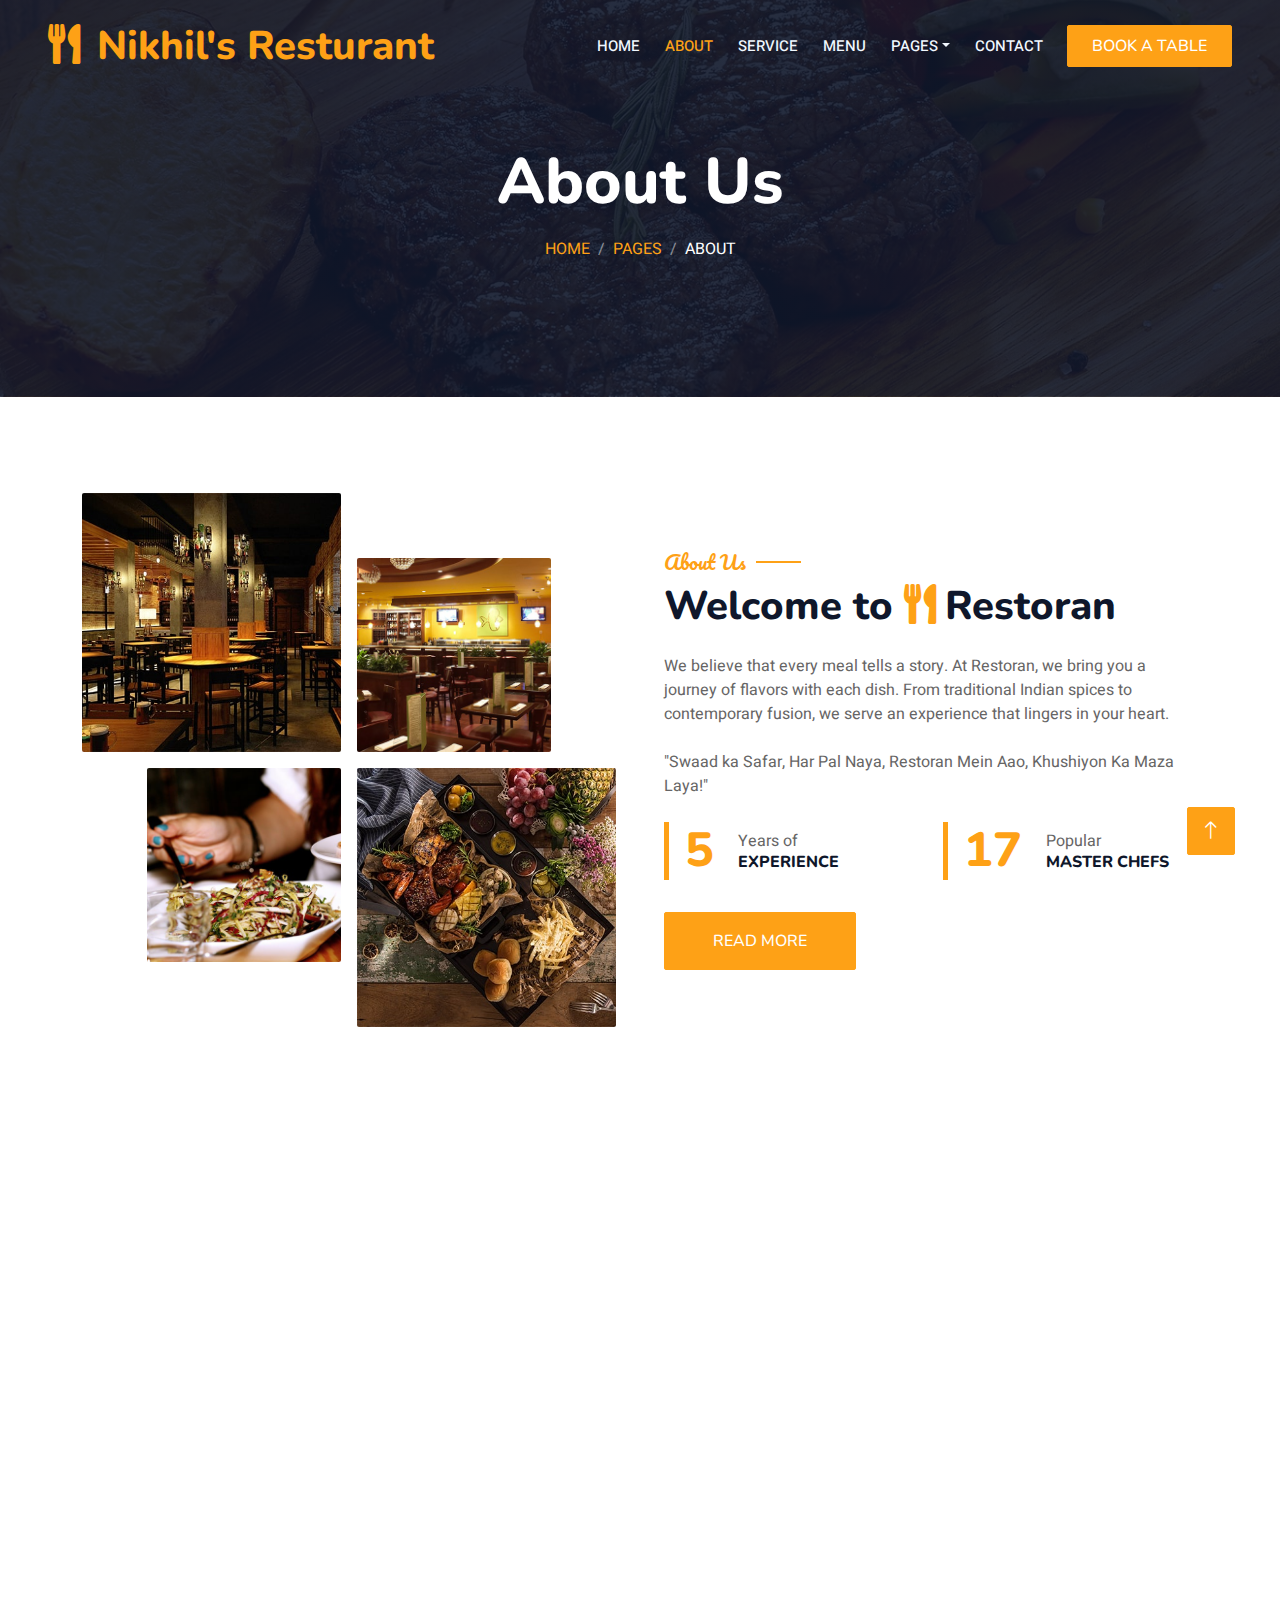
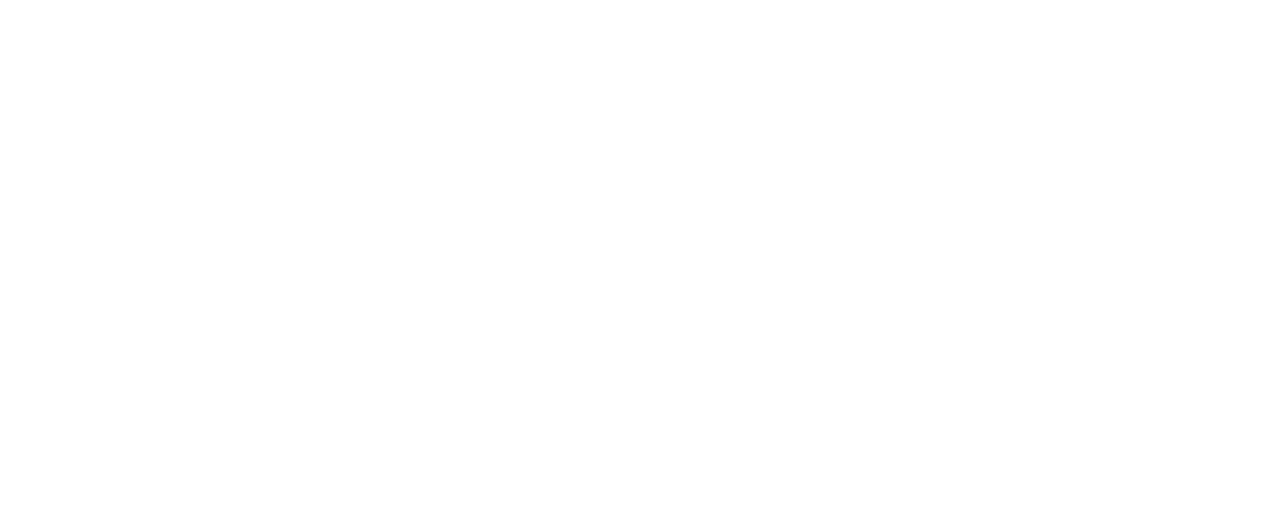
==== about.html @ 28a28272 "Khao Khao" ====
<!DOCTYPE html>
<html lang="en">

<head>
    <meta charset="utf-8">
    <title>Nikhil's Resturant</title>
    <meta content="width=device-width, initial-scale=1.0" name="viewport">
    <meta content="" name="keywords">
    <meta content="" name="description">

    <!-- Favicon -->
    <link href="img/favicon.ico" rel="icon">

    <!-- Google Web Fonts -->
    <link rel="preconnect" href="https://fonts.googleapis.com">
    <link rel="preconnect" href="https://fonts.gstatic.com" crossorigin>
    <link href="https://fonts.googleapis.com/css2?family=Heebo:wght@400;500;600&family=Nunito:wght@600;700;800&family=Pacifico&display=swap" rel="stylesheet">

    <!-- Icon Font Stylesheet -->
    <link href="https://cdnjs.cloudflare.com/ajax/libs/font-awesome/5.10.0/css/all.min.css" rel="stylesheet">
    <link href="https://cdn.jsdelivr.net/npm/bootstrap-icons@1.4.1/font/bootstrap-icons.css" rel="stylesheet">

    <!-- Libraries Stylesheet -->
    <link href="lib/animate/animate.min.css" rel="stylesheet">
    <link href="lib/owlcarousel/assets/owl.carousel.min.css" rel="stylesheet">
    <link href="lib/tempusdominus/css/tempusdominus-bootstrap-4.min.css" rel="stylesheet" />

    <!-- Customized Bootstrap Stylesheet -->
    <link href="css/bootstrap.min.css" rel="stylesheet">

    <!-- Template Stylesheet -->
    <link href="css/style.css" rel="stylesheet">
</head>

<body>
    <div class="container-xxl bg-white p-0">
        <!-- Spinner Start -->
        <div id="spinner" class="show bg-white position-fixed translate-middle w-100 vh-100 top-50 start-50 d-flex align-items-center justify-content-center">
            <div class="spinner-border text-primary" style="width: 3rem; height: 3rem;" role="status">
                <span class="sr-only">Loading...</span>
            </div>
        </div>
        <!-- Spinner End -->


        <!-- Navbar & Hero Start -->
        <div class="container-xxl position-relative p-0">
            <nav class="navbar navbar-expand-lg navbar-dark bg-dark px-4 px-lg-5 py-3 py-lg-0">
                <a href="" class="navbar-brand p-0">
                    <h1 class="text-primary m-0"><i class="fa fa-utensils me-3"></i>Nikhil's Resturant</h1>
                    <!-- <img src="img/logo.png" alt="Logo"> -->
                </a>
                <button class="navbar-toggler" type="button" data-bs-toggle="collapse" data-bs-target="#navbarCollapse">
                    <span class="fa fa-bars"></span>
                </button>
                <div class="collapse navbar-collapse" id="navbarCollapse">
                    <div class="navbar-nav ms-auto py-0 pe-4">
                        <a href="index.html" class="nav-item nav-link">Home</a>
                        <a href="about.html" class="nav-item nav-link active">About</a>
                        <a href="service.html" class="nav-item nav-link">Service</a>
                        <a href="menu.html" class="nav-item nav-link">Menu</a>
                        <div class="nav-item dropdown">
                            <a href="#" class="nav-link dropdown-toggle" data-bs-toggle="dropdown">Pages</a>
                            <div class="dropdown-menu m-0">
                                <a href="booking.html" class="dropdown-item">Booking</a>
                                <a href="team.html" class="dropdown-item">Our Team</a>
                                <a href="testimonial.html" class="dropdown-item">Testimonial</a>
                            </div>
                        </div>
                        <a href="contact.html" class="nav-item nav-link">Contact</a>
                    </div>
                    <a href="" class="btn btn-primary py-2 px-4">Book A Table</a>
                </div>
            </nav>

            <div class="container-xxl py-5 bg-dark hero-header mb-5">
                <div class="container text-center my-5 pt-5 pb-4">
                    <h1 class="display-3 text-white mb-3 animated slideInDown">About Us</h1>
                    <nav aria-label="breadcrumb">
                        <ol class="breadcrumb justify-content-center text-uppercase">
                            <li class="breadcrumb-item"><a href="#">Home</a></li>
                            <li class="breadcrumb-item"><a href="#">Pages</a></li>
                            <li class="breadcrumb-item text-white active" aria-current="page">About</li>
                        </ol>
                    </nav>
                </div>
            </div>
        </div>
        <!-- Navbar & Hero End -->


        <!-- About Start -->
        <div class="container-xxl py-5">
            <div class="container">
                <div class="row g-5 align-items-center">
                    <div class="col-lg-6">
                        <div class="row g-3">
                            <div class="col-6 text-start">
                                <img class="img-fluid rounded w-100 wow zoomIn" data-wow-delay="0.1s" src="img/about-1.jpg">
                            </div>
                            <div class="col-6 text-start">
                                <img class="img-fluid rounded w-75 wow zoomIn" data-wow-delay="0.3s" src="img/about-2.jpg" style="margin-top: 25%;">
                            </div>
                            <div class="col-6 text-end">
                                <img class="img-fluid rounded w-75 wow zoomIn" data-wow-delay="0.5s" src="img/about-3.jpg">
                            </div>
                            <div class="col-6 text-end">
                                <img class="img-fluid rounded w-100 wow zoomIn" data-wow-delay="0.7s" src="img/about-4.jpg">
                            </div>
                        </div>
                    </div>
                    <div class="col-lg-6">
    <h5 class="section-title ff-secondary text-start text-primary fw-normal">About Us</h5>
    <h1 class="mb-4">Welcome to <i class="fa fa-utensils text-primary me-2"></i>Restoran</h1>
    <p class="mb-4">We believe that every meal tells a story. At Restoran, we bring you a journey of flavors with each dish. From traditional Indian spices to contemporary fusion, we serve an experience that lingers in your heart.</p>
    <p class="mb-4">"Swaad ka Safar, Har Pal Naya, Restoran Mein Aao, Khushiyon Ka Maza Laya!"</p>
    <div class="row g-4 mb-4">
        <div class="col-sm-6">
            <div class="d-flex align-items-center border-start border-5 border-primary px-3">
                <h1 class="flex-shrink-0 display-5 text-primary mb-0" data-toggle="counter-up">15</h1>
                <div class="ps-4">
                    <p class="mb-0">Years of</p>
                    <h6 class="text-uppercase mb-0">Experience</h6>
                </div>
            </div>
        </div>
        <div class="col-sm-6">
            <div class="d-flex align-items-center border-start border-5 border-primary px-3">
                <h1 class="flex-shrink-0 display-5 text-primary mb-0" data-toggle="counter-up">50</h1>
                <div class="ps-4">
                    <p class="mb-0">Popular</p>
                    <h6 class="text-uppercase mb-0">Master Chefs</h6>
                </div>
            </div>
        </div>
    </div>
    <a class="btn btn-primary py-3 px-5 mt-2" href="">Read More</a>
</div>

                </div>
            </div>
        </div>
        <!-- About End -->


        <!-- Team Start -->
        <div class="container-xxl pt-5 pb-3">
            <div class="container">
                <div class="text-center wow fadeInUp" data-wow-delay="0.1s">
                    <h5 class="section-title ff-secondary text-center text-primary fw-normal">Team Members</h5>
                    <h1 class="mb-5">Our Master Chefs</h1>
                </div>
                <div class="row g-4">
                    <div class="col-lg-3 col-md-6 wow fadeInUp" data-wow-delay="0.1s">
                        <div class="team-item text-center rounded overflow-hidden">
                            <div class="rounded-circle overflow-hidden m-4">
                                <img class="img-fluid" src="img/team-1.jpg" alt="">
                            </div>
                            <h5 class="mb-0">Full Name</h5>
                            <small>Designation</small>
                            <div class="d-flex justify-content-center mt-3">
                                <a class="btn btn-square btn-primary mx-1" href=""><i class="fab fa-facebook-f"></i></a>
                                <a class="btn btn-square btn-primary mx-1" href=""><i class="fab fa-twitter"></i></a>
                                <a class="btn btn-square btn-primary mx-1" href=""><i class="fab fa-instagram"></i></a>
                            </div>
                        </div>
                    </div>
                    <div class="col-lg-3 col-md-6 wow fadeInUp" data-wow-delay="0.3s">
                        <div class="team-item text-center rounded overflow-hidden">
                            <div class="rounded-circle overflow-hidden m-4">
                                <img class="img-fluid" src="img/team-2.jpg" alt="">
                            </div>
                            <h5 class="mb-0">Full Name</h5>
                            <small>Designation</small>
                            <div class="d-flex justify-content-center mt-3">
                                <a class="btn btn-square btn-primary mx-1" href=""><i class="fab fa-facebook-f"></i></a>
                                <a class="btn btn-square btn-primary mx-1" href=""><i class="fab fa-twitter"></i></a>
                                <a class="btn btn-square btn-primary mx-1" href=""><i class="fab fa-instagram"></i></a>
                            </div>
                        </div>
                    </div>
                    <div class="col-lg-3 col-md-6 wow fadeInUp" data-wow-delay="0.5s">
                        <div class="team-item text-center rounded overflow-hidden">
                            <div class="rounded-circle overflow-hidden m-4">
                                <img class="img-fluid" src="img/team-3.jpg" alt="">
                            </div>
                            <h5 class="mb-0">Full Name</h5>
                            <small>Designation</small>
                            <div class="d-flex justify-content-center mt-3">
                                <a class="btn btn-square btn-primary mx-1" href=""><i class="fab fa-facebook-f"></i></a>
                                <a class="btn btn-square btn-primary mx-1" href=""><i class="fab fa-twitter"></i></a>
                                <a class="btn btn-square btn-primary mx-1" href=""><i class="fab fa-instagram"></i></a>
                            </div>
                        </div>
                    </div>
                    <div class="col-lg-3 col-md-6 wow fadeInUp" data-wow-delay="0.7s">
                        <div class="team-item text-center rounded overflow-hidden">
                            <div class="rounded-circle overflow-hidden m-4">
                                <img class="img-fluid" src="img/team-4.jpg" alt="">
                            </div>
                            <h5 class="mb-0">Full Name</h5>
                            <small>Designation</small>
                            <div class="d-flex justify-content-center mt-3">
                                <a class="btn btn-square btn-primary mx-1" href=""><i class="fab fa-facebook-f"></i></a>
                                <a class="btn btn-square btn-primary mx-1" href=""><i class="fab fa-twitter"></i></a>
                                <a class="btn btn-square btn-primary mx-1" href=""><i class="fab fa-instagram"></i></a>
                            </div>
                        </div>
                    </div>
                </div>
            </div>
        </div>
        <!-- Team End -->
        

        <!-- Footer Start -->
     <div class="container-fluid bg-dark text-light footer pt-5 mt-5 wow fadeIn" data-wow-delay="0.1s">
    <div class="container py-5">
        <div class="row g-5">
            <div class="col-lg-3 col-md-6">
                <h4 class="section-title ff-secondary text-start text-primary fw-normal mb-4">Company</h4>
                <a class="btn btn-link" href="">About Us</a>
                <a class="btn btn-link" href="">Contact Us</a>
                <a class="btn btn-link" href="">Reservation</a>
                <a class="btn btn-link" href="">Privacy Policy</a>
                <a class="btn btn-link" href="">Terms & Conditions</a>
            </div>
            <div class="col-lg-3 col-md-6">
                <h4 class="section-title ff-secondary text-start text-primary fw-normal mb-4">Contact</h4>
                <p class="mb-2"><i class="fa fa-map-marker-alt me-3"></i>123 MG Road, Bangalore, India</p>
                <p class="mb-2"><i class="fa fa-phone-alt me-3"></i>+91 98765 43210</p>
                <p class="mb-2"><i class="fa fa-envelope me-3"></i>info@yourrestaurant.in</p>
                <div class="d-flex pt-2">
                    <a class="btn btn-outline-light btn-social" href=""><i class="fab fa-twitter"></i></a>
                    <a class="btn btn-outline-light btn-social" href=""><i class="fab fa-facebook-f"></i></a>
                    <a class="btn btn-outline-light btn-social" href=""><i class="fab fa-youtube"></i></a>
                    <a class="btn btn-outline-light btn-social" href=""><i class="fab fa-linkedin-in"></i></a>
                </div>
            </div>
            <div class="col-lg-3 col-md-6">
                <h4 class="section-title ff-secondary text-start text-primary fw-normal mb-4">Opening Hours</h4>
                <h5 class="text-light fw-normal">Monday - Saturday</h5>
                <p>09 AM - 09 PM</p>
                <h5 class="text-light fw-normal">Sunday</h5>
                <p>10 AM - 08 PM</p>
            </div>
            <div class="col-lg-3 col-md-6">
                <h4 class="section-title ff-secondary text-start text-primary fw-normal mb-4">Newsletter</h4>
                <p>Stay updated with our latest offers and news!</p>
                <div class="position-relative mx-auto" style="max-width: 400px;">
                    <input class="form-control border-primary w-100 py-3 ps-4 pe-5" type="text" placeholder="Your email">
                    <button type="button" class="btn btn-primary py-2 position-absolute top-0 end-0 mt-2 me-2">Sign Up</button>
                </div>
            </div>
        </div>
    </div>
    <div class="container">
        <div class="copyright">
            <div class="row">
                <div class="col-md-6 text-center text-md-start mb-3 mb-md-0">
                    &copy; <a class="border-bottom" href="#">Nikhil's Resturant</a>, All Rights Reserved. 
                    Designed By <a class="border-bottom" href="https://htmlcodex.com">HTML Codex</a>
                </div>
                <div class="col-md-6 text-center text-md-end">
                    <div class="footer-menu">
                        <a href="">Home</a>
                        <a href="">Cookies</a>
                        <a href="">Help</a>
                        <a href="">FAQs</a>
                    </div>
                </div>
            </div>
        </div>
    </div>
</div>
        <!-- Footer End -->


        <!-- Back to Top -->
        <a href="#" class="btn btn-lg btn-primary btn-lg-square back-to-top"><i class="bi bi-arrow-up"></i></a>
    </div>

    <!-- JavaScript Libraries -->
    <script src="https://code.jquery.com/jquery-3.4.1.min.js"></script>
    <script src="https://cdn.jsdelivr.net/npm/bootstrap@5.0.0/dist/js/bootstrap.bundle.min.js"></script>
    <script src="lib/wow/wow.min.js"></script>
    <script src="lib/easing/easing.min.js"></script>
    <script src="lib/waypoints/waypoints.min.js"></script>
    <script src="lib/counterup/counterup.min.js"></script>
    <script src="lib/owlcarousel/owl.carousel.min.js"></script>
    <script src="lib/tempusdominus/js/moment.min.js"></script>
    <script src="lib/tempusdominus/js/moment-timezone.min.js"></script>
    <script src="lib/tempusdominus/js/tempusdominus-bootstrap-4.min.js"></script>

    <!-- Template Javascript -->
    <script src="js/main.js"></script>
</body>

</html>
---- css/style.css ----
/********** Template CSS **********/
:root {
    --primary: #FEA116;
    --light: #F1F8FF;
    --dark: #0F172B;
}

.ff-secondary {
    font-family: 'Pacifico', cursive;
}

.fw-medium {
    font-weight: 600 !important;
}

.fw-semi-bold {
    font-weight: 700 !important;
}

.back-to-top {
    position: fixed;
    display: none;
    right: 45px;
    bottom: 45px;
    z-index: 99;
}


/*** Spinner ***/
#spinner {
    opacity: 0;
    visibility: hidden;
    transition: opacity .5s ease-out, visibility 0s linear .5s;
    z-index: 99999;
}

#spinner.show {
    transition: opacity .5s ease-out, visibility 0s linear 0s;
    visibility: visible;
    opacity: 1;
}


/*** Button ***/
.btn {
    font-family: 'Nunito', sans-serif;
    font-weight: 500;
    text-transform: uppercase;
    transition: .5s;
}

.btn.btn-primary,
.btn.btn-secondary {
    color: #FFFFFF;
}

.btn-square {
    width: 38px;
    height: 38px;
}

.btn-sm-square {
    width: 32px;
    height: 32px;
}

.btn-lg-square {
    width: 48px;
    height: 48px;
}

.btn-square,
.btn-sm-square,
.btn-lg-square {
    padding: 0;
    display: flex;
    align-items: center;
    justify-content: center;
    font-weight: normal;
    border-radius: 2px;
}


/*** Navbar ***/
.navbar-dark .navbar-nav .nav-link {
    position: relative;
    margin-left: 25px;
    padding: 35px 0;
    font-size: 15px;
    color: var(--light) !important;
    text-transform: uppercase;
    font-weight: 500;
    outline: none;
    transition: .5s;
}

.sticky-top.navbar-dark .navbar-nav .nav-link {
    padding: 20px 0;
}

.navbar-dark .navbar-nav .nav-link:hover,
.navbar-dark .navbar-nav .nav-link.active {
    color: var(--primary) !important;
}

.navbar-dark .navbar-brand img {
    max-height: 60px;
    transition: .5s;
}

.sticky-top.navbar-dark .navbar-brand img {
    max-height: 45px;
}

@media (max-width: 991.98px) {
    .sticky-top.navbar-dark {
        position: relative;
    }

    .navbar-dark .navbar-collapse {
        margin-top: 15px;
        border-top: 1px solid rgba(255, 255, 255, .1)
    }

    .navbar-dark .navbar-nav .nav-link,
    .sticky-top.navbar-dark .navbar-nav .nav-link {
        padding: 10px 0;
        margin-left: 0;
    }

    .navbar-dark .navbar-brand img {
        max-height: 45px;
    }
}

@media (min-width: 992px) {
    .navbar-dark {
        position: absolute;
        width: 100%;
        top: 0;
        left: 0;
        z-index: 999;
        background: transparent !important;
    }
    
    .sticky-top.navbar-dark {
        position: fixed;
        background: var(--dark) !important;
    }
}


/*** Hero Header ***/
.hero-header {
    background: linear-gradient(rgba(15, 23, 43, .9), rgba(15, 23, 43, .9)), url(../img/bg-hero.jpg);
    background-position: center center;
    background-repeat: no-repeat;
    background-size: cover;
}

.hero-header img {
    animation: imgRotate 50s linear infinite;
}

@keyframes imgRotate { 
    100% { 
        transform: rotate(360deg); 
    } 
}

.breadcrumb-item + .breadcrumb-item::before {
    color: rgba(255, 255, 255, .5);
}


/*** Section Title ***/
.section-title {
    position: relative;
    display: inline-block;
    
}

.section-title::before {
    position: absolute;
    content: "";
    width: 45px;
    height: 2px;
    top: 50%;
    left: -55px;
    margin-top: -1px;
    background: var(--primary);
}

.section-title::after {
    position: absolute;
    content: "";
    width: 45px;
    height: 2px;
    top: 50%;
    right: -55px;
    margin-top: -1px;
    background: var(--primary);
}

.section-title.text-start::before,
.section-title.text-end::after {
    display: none;
}


/*** Service ***/
.service-item {
    box-shadow: 0 0 45px rgba(0, 0, 0, .08);
    transition: .5s;
}

.service-item:hover {
    background: var(--primary);
}

.service-item * {
    transition: .5s;
}

.service-item:hover * {
    color: var(--light) !important;
}


/*** Food Menu ***/
.nav-pills .nav-item .active {
    border-bottom: 2px solid var(--primary);
}


/*** Youtube Video ***/
.video {
    position: relative;
    height: 100%;
    min-height: 500px;
    background: linear-gradient(rgba(15, 23, 43, .1), rgba(15, 23, 43, .1)), url(../img/video.jpg);
    background-position: center center;
    background-repeat: no-repeat;
    background-size: cover;
}

.video .btn-play {
    position: absolute;
    z-index: 3;
    top: 50%;
    left: 50%;
    transform: translateX(-50%) translateY(-50%);
    box-sizing: content-box;
    display: block;
    width: 32px;
    height: 44px;
    border-radius: 50%;
    border: none;
    outline: none;
    padding: 18px 20px 18px 28px;
}

.video .btn-play:before {
    content: "";
    position: absolute;
    z-index: 0;
    left: 50%;
    top: 50%;
    transform: translateX(-50%) translateY(-50%);
    display: block;
    width: 100px;
    height: 100px;
    background: var(--primary);
    border-radius: 50%;
    animation: pulse-border 1500ms ease-out infinite;
}

.video .btn-play:after {
    content: "";
    position: absolute;
    z-index: 1;
    left: 50%;
    top: 50%;
    transform: translateX(-50%) translateY(-50%);
    display: block;
    width: 100px;
    height: 100px;
    background: var(--primary);
    border-radius: 50%;
    transition: all 200ms;
}

.video .btn-play img {
    position: relative;
    z-index: 3;
    max-width: 100%;
    width: auto;
    height: auto;
}

.video .btn-play span {
    display: block;
    position: relative;
    z-index: 3;
    width: 0;
    height: 0;
    border-left: 32px solid var(--dark);
    border-top: 22px solid transparent;
    border-bottom: 22px solid transparent;
}

@keyframes pulse-border {
    0% {
        transform: translateX(-50%) translateY(-50%) translateZ(0) scale(1);
        opacity: 1;
    }

    100% {
        transform: translateX(-50%) translateY(-50%) translateZ(0) scale(1.5);
        opacity: 0;
    }
}

#videoModal {
    z-index: 99999;
}

#videoModal .modal-dialog {
    position: relative;
    max-width: 800px;
    margin: 60px auto 0 auto;
}

#videoModal .modal-body {
    position: relative;
    padding: 0px;
}

#videoModal .close {
    position: absolute;
    width: 30px;
    height: 30px;
    right: 0px;
    top: -30px;
    z-index: 999;
    font-size: 30px;
    font-weight: normal;
    color: #FFFFFF;
    background: #000000;
    opacity: 1;
}


/*** Team ***/
.team-item {
    box-shadow: 0 0 45px rgba(0, 0, 0, .08);
    height: calc(100% - 38px);
    transition: .5s;
}

.team-item img {
    transition: .5s;
}

.team-item:hover img {
    transform: scale(1.1);
}

.team-item:hover {
    height: 100%;
}

.team-item .btn {
    border-radius: 38px 38px 0 0;
}


/*** Testimonial ***/
.testimonial-carousel .owl-item .testimonial-item,
.testimonial-carousel .owl-item.center .testimonial-item * {
    transition: .5s;
}

.testimonial-carousel .owl-item.center .testimonial-item {
    background: var(--primary) !important;
    border-color: var(--primary) !important;
}

.testimonial-carousel .owl-item.center .testimonial-item * {
    color: var(--light) !important;
}

.testimonial-carousel .owl-dots {
    margin-top: 24px;
    display: flex;
    align-items: flex-end;
    justify-content: center;
}

.testimonial-carousel .owl-dot {
    position: relative;
    display: inline-block;
    margin: 0 5px;
    width: 15px;
    height: 15px;
    border: 1px solid #CCCCCC;
    border-radius: 15px;
    transition: .5s;
}

.testimonial-carousel .owl-dot.active {
    background: var(--primary);
    border-color: var(--primary);
}


/*** Footer ***/
.footer .btn.btn-social {
    margin-right: 5px;
    width: 35px;
    height: 35px;
    display: flex;
    align-items: center;
    justify-content: center;
    color: var(--light);
    border: 1px solid #FFFFFF;
    border-radius: 35px;
    transition: .3s;
}

.footer .btn.btn-social:hover {
    color: var(--primary);
}

.footer .btn.btn-link {
    display: block;
    margin-bottom: 5px;
    padding: 0;
    text-align: left;
    color: #FFFFFF;
    font-size: 15px;
    font-weight: normal;
    text-transform: capitalize;
    transition: .3s;
}

.footer .btn.btn-link::before {
    position: relative;
    content: "\f105";
    font-family: "Font Awesome 5 Free";
    font-weight: 900;
    margin-right: 10px;
}

.footer .btn.btn-link:hover {
    letter-spacing: 1px;
    box-shadow: none;
}

.footer .copyright {
    padding: 25px 0;
    font-size: 15px;
    border-top: 1px solid rgba(256, 256, 256, .1);
}

.footer .copyright a {
    color: var(--light);
}

.footer .footer-menu a {
    margin-right: 15px;
    padding-right: 15px;
    border-right: 1px solid rgba(255, 255, 255, .1);
}

.footer .footer-menu a:last-child {
    margin-right: 0;
    padding-right: 0;
    border-right: none;
}
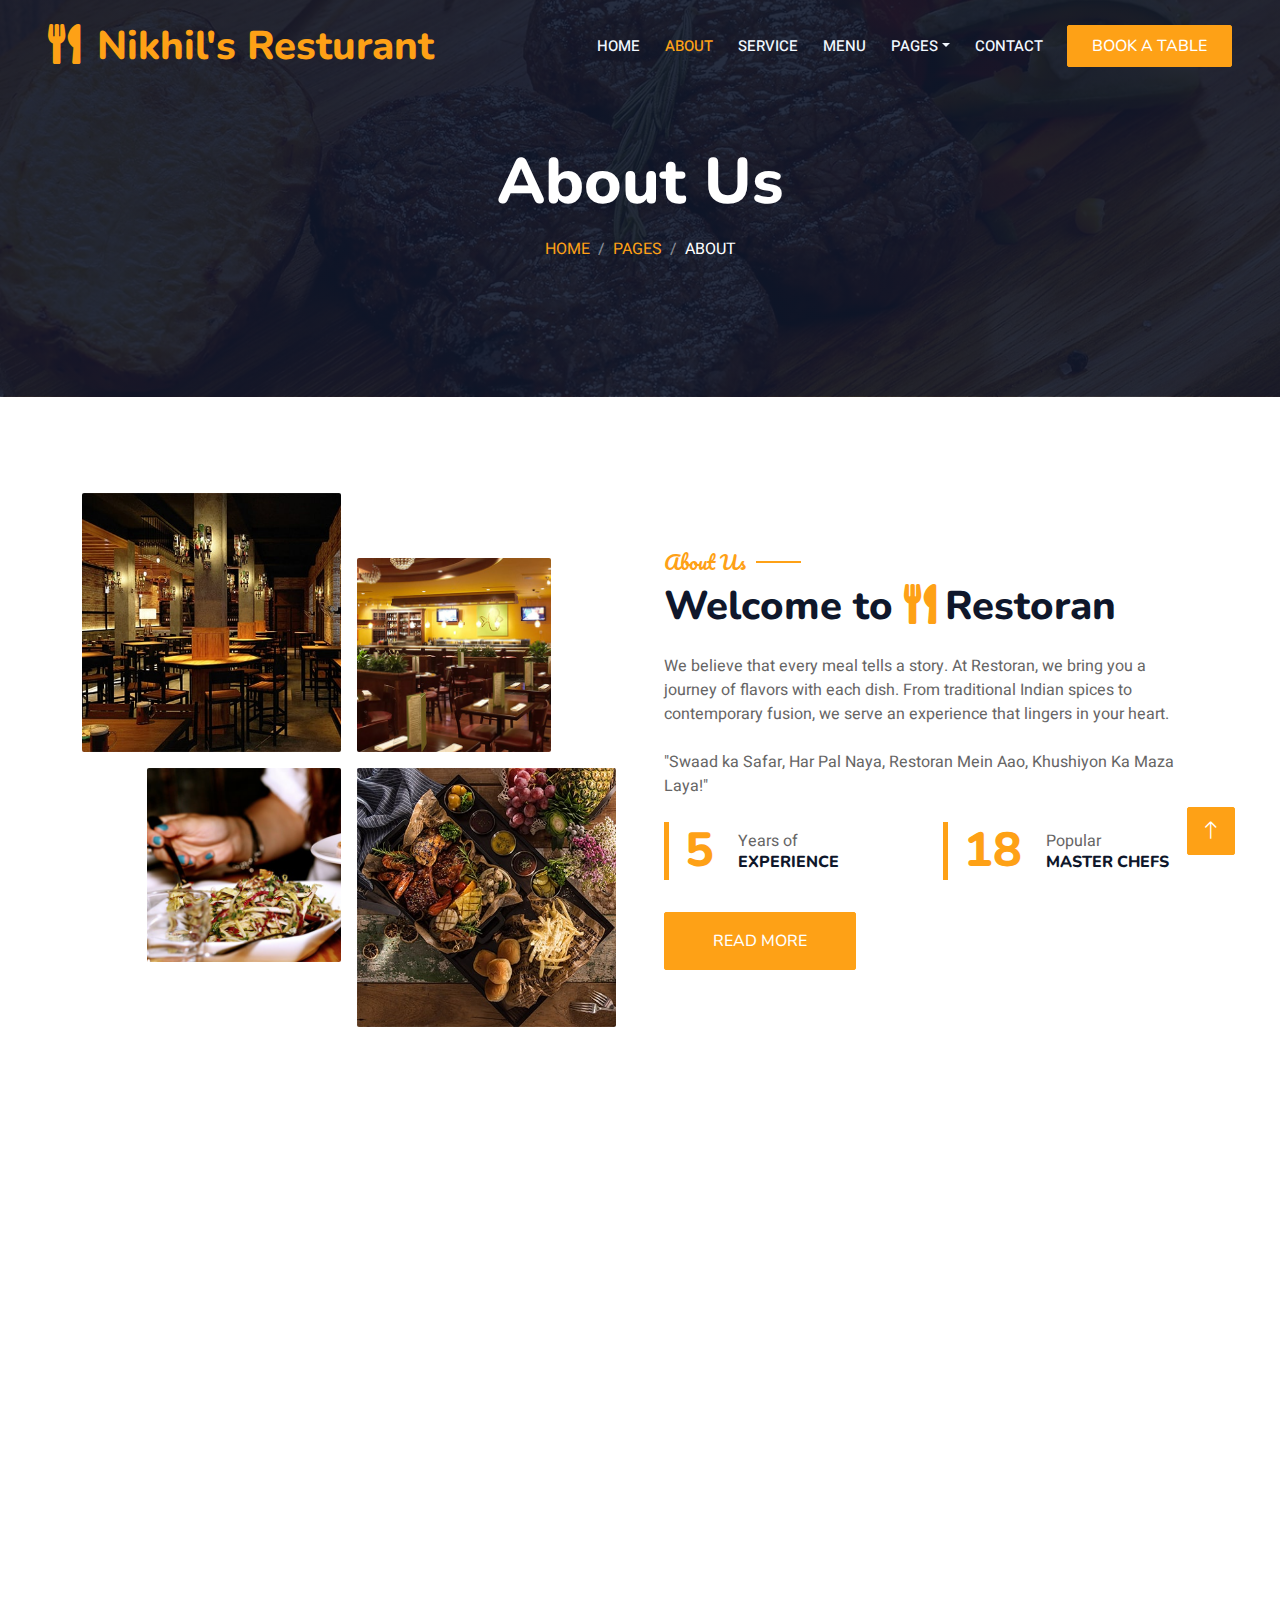
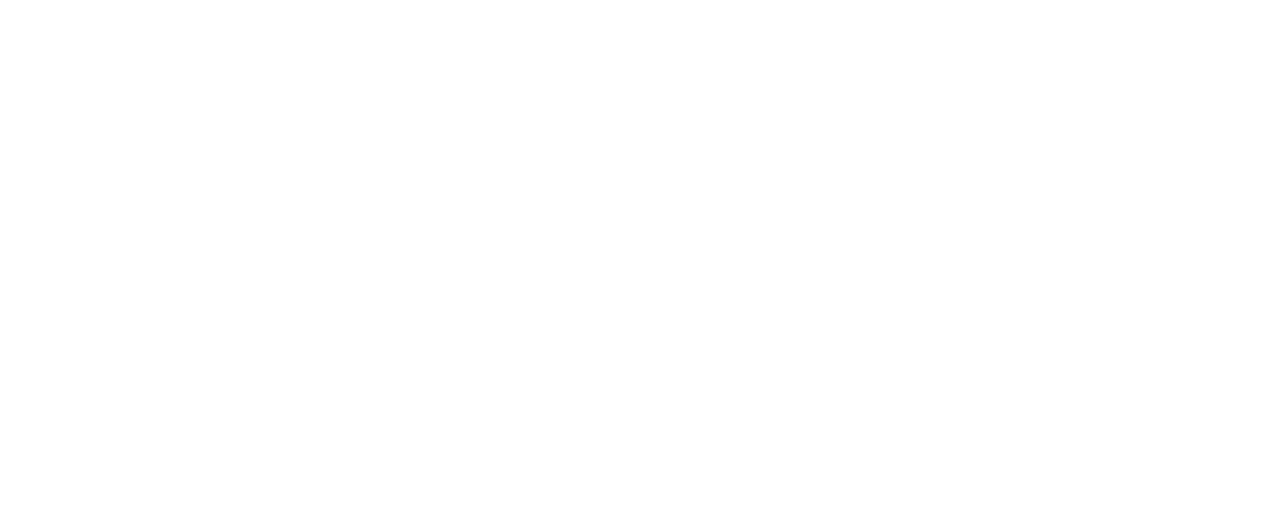
==== commit 5b927525: "Update about.html" ====
--- a/about.html
+++ b/about.html
@@ -213,8 +213,7 @@
         <!-- Team End -->
         
 
-        <!-- Footer Start -->
-     <div class="container-fluid bg-dark text-light footer pt-5 mt-5 wow fadeIn" data-wow-delay="0.1s">
+        <div class="container-fluid bg-dark text-light footer pt-5 mt-5 wow fadeIn" data-wow-delay="0.1s">
     <div class="container py-5">
         <div class="row g-5">
             <div class="col-lg-3 col-md-6">
@@ -228,8 +227,8 @@
             <div class="col-lg-3 col-md-6">
                 <h4 class="section-title ff-secondary text-start text-primary fw-normal mb-4">Contact</h4>
                 <p class="mb-2"><i class="fa fa-map-marker-alt me-3"></i>123 MG Road, Bangalore, India</p>
-                <p class="mb-2"><i class="fa fa-phone-alt me-3"></i>+91 98765 43210</p>
-                <p class="mb-2"><i class="fa fa-envelope me-3"></i>info@yourrestaurant.in</p>
+                <p class="mb-2"><i class="fa fa-phone-alt me-3"></i>+91 9335821237</p>
+                <p class="mb-2"><i class="fa fa-envelope me-3"></i>sinhanikhil295@gmail.com</p>
                 <div class="d-flex pt-2">
                     <a class="btn btn-outline-light btn-social" href=""><i class="fab fa-twitter"></i></a>
                     <a class="btn btn-outline-light btn-social" href=""><i class="fab fa-facebook-f"></i></a>
@@ -259,7 +258,7 @@
             <div class="row">
                 <div class="col-md-6 text-center text-md-start mb-3 mb-md-0">
                     &copy; <a class="border-bottom" href="#">Nikhil's Resturant</a>, All Rights Reserved. 
-                    Designed By <a class="border-bottom" href="https://htmlcodex.com">HTML Codex</a>
+                    Designed By <a class="border-bottom" href="https://htmlcodex.com">Nikhil Sinha</a>
                 </div>
                 <div class="col-md-6 text-center text-md-end">
                     <div class="footer-menu">
@@ -296,4 +295,4 @@
     <script src="js/main.js"></script>
 </body>
 
-</html>+</html>
